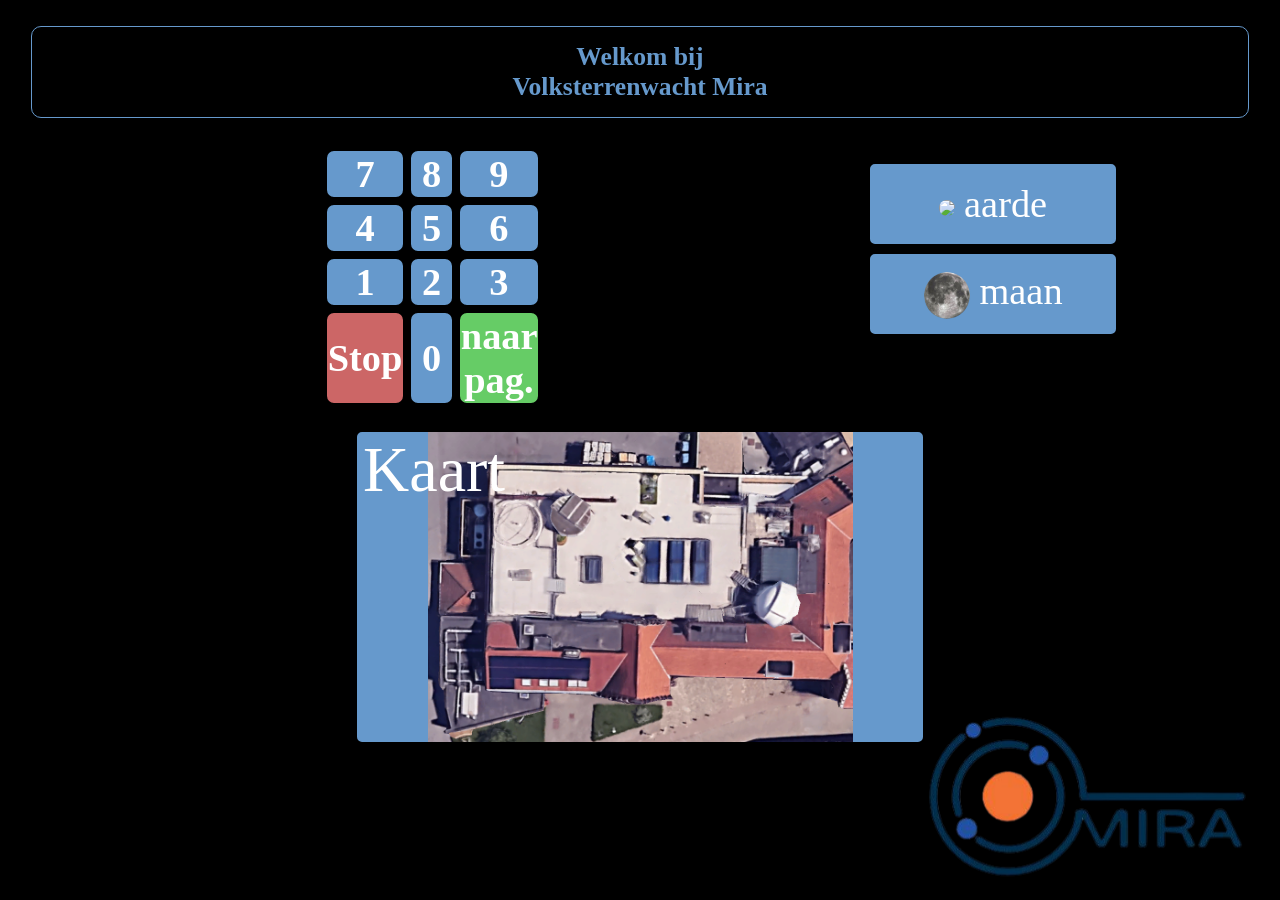
==== gids.html @ 61642d11 "Add files via upload" ====
<!DOCTYPE html>
<html lang="en">
<head>
    <meta charset="UTF-8">
    <meta name="viewport" content="width=device-width, initial-scale=1.0">
    <title>Mira gids</title>
    <link rel="shortcut icon" href="paginas/media/fotos/favicon.ico" type="image/x-icon">
    <link rel="stylesheet" href="gids.css">
</head>
<body class="flexInBody">
    <p class="titleVoor" id="titleVoor">
        Welkom bij <br> Volksterrenwacht Mira
        <img src="paginas/media/fotos/logo.png" alt="logo" class="logoVoor">
    </p>
    <span class="flexOpties">
        <p>
            <table>
            <tr><td class="button" id="nr7">7</td> <td class="button" id="nr8">8</td> <td class="button" id="nr9">9</td></tr>
            <tr><td class="button" id="nr4">4</td><td class="button" id="nr5">5</td><td class="button" id="nr6">6</td></tr>
            <tr><td class="button" id="nr1">1</td><td class="button" id="nr2">2</td><td class="button" id="nr3">3</td></tr>
            <tr><td id="stop" class="buttonRood">Stop</td><td class="button" id="nr0">0</td><td id="goTo" class="buttonGroen">naar pag.</td></tr>
            </table>
        </p>
        <p class="flexTrajecten">
            <button class="trajecten" id="aarde"> <img src="paginas/media/fotos/aarde.png" class="roterend">aarde</button>
            <button class="trajecten" id="maan"><img src="paginas/media/fotos/maan.png" class="roterend">maan</button>
        </p>
    </span>
    <p>
        <button class="kaart" id="kaart"> Kaart</button>
    </p>
    <script src="gids.js"></script>
</body>
</html>
---- gids.css ----
@font-face {
    font-family: 'Times New Roman', Times, serif;
    src: url();
}
body {
    color: rgba(102, 153, 204);
    background-color: black;
    font-weight: bold;
}
.flexInBody {
    display: flex;
    width: 100vw;
    flex-direction: column;
    justify-content: space-evenly;
    align-items: center;
    margin: 0;
    border: 0;
}
.titleVoor {
    text-align: center;
    font-size: 5vw;
    display: flex;
    height: 10vh;
    width: 95vw;
    border: 1px;
    border-style: solid;
    border-radius: 10px;
    color: rgba(102, 153, 204);
    justify-content: center;
    align-items: center;
}
p, h3 {
    color: rgba(102, 153, 204);
}
table, tr, td {
    border: 0.3vw solid black;
    border-radius: 10px;
}
.button {
    color: white;
    background-color: rgba(102, 153, 204);
    height: 15vw;
    width: 15vw;
    font-size: 3vw;
    font-family: 'Times New Roman', Times, serif;
    text-align: center;
}
.buttonGroen {
    color: white;
    background-color: #66cc66;
    height: 10vw;
    width: 10vw;
    font-size: 3vw;
    font-family: 'Times New Roman', Times, serif;
    text-align: center;
}
.buttonRood {
    color: white;
    background-color: #cc6666;
    height: 10vw;
    width: 10vw;
    font-size: 3vw;
    font-family: 'Times New Roman', Times, serif;
    text-align: center;
}
img {
    border: 1px, solid, rgba(102, 153, 204);
}
video {
    max-width: 45vw;
    max-height: 45vh;
    min-width: 15vw;
    min-height: 15vh;
    border: 1px, solid, rgba(102, 153, 204);
}
.logo {
    position: fixed;
    width: 25vw;
    top: 10px;
    right: 10px;
    z-index: 1;
    border: 0px;
}
.flexOpties {
    display: flex;
    width: 100vw;
    justify-content: space-evenly;
}
.flexTrajecten {
    display: flex;
    flex-direction: column;
}
.trajecten {
    color: white;
    background-color: rgba(102, 153, 204);
    height: 10vh;
    width: 20vw;
    font-family: 'Times New Roman', Times, serif;
    text-align: center;
    border: 5px solid black;
    border-radius: 10px;
    font-size: 3vw;
}
.logoVoor {
    position: fixed;
    bottom: 2.5vh;
    right: 2.5vw;
    width: 25vw;
    z-index: 1;
    border: 0px;
}
a {
    font-size: 18pt;
    color: rgba(102, 153, 204);
    text-decoration: none;
}
a:active {
    color: rgb(82, 123, 163);;
    text-decoration: underline;
}
@keyframes roteren {
    from { transform: rotate(0deg); }
    to { transform: rotate(360deg); }
}

.roterend {
    animation: roteren 20s linear infinite;
    min-width: unset;
    min-height: unset;
    max-width: unset;
    max-height: unset;
    width: 75%;
    border-radius: 50%;
    vertical-align: middle;
    margin-right: 8px;
}
.fotoPagina {
    width: 50vw;
}
.kaart {
    color: white;
    background-color: rgba(102, 153, 204);
    width: 90vw;
    height: 50vw;
    font-family: 'Times New Roman', Times, serif;
    text-align: center;
    border: 5px solid black;
    border-radius: 10px;
    font-size: 5vw;
    display: flex;
    background-image: url("paginas/media/fotos/top-down.png");
    background-size: contain;
    background-repeat: no-repeat;
    background-position: center;
}
@media only screen and (orientation: landscape) {
    .titleVoor {
        font-size: 2vw;
    }
    .button, .buttonGroen, .buttonRood {
        height: 3vw;
        width: 3vw;
    }
    .roterend {
        width: 20%;
    }
    .kaart {
        width: 45vw;
        height: 25vw;
    }
}
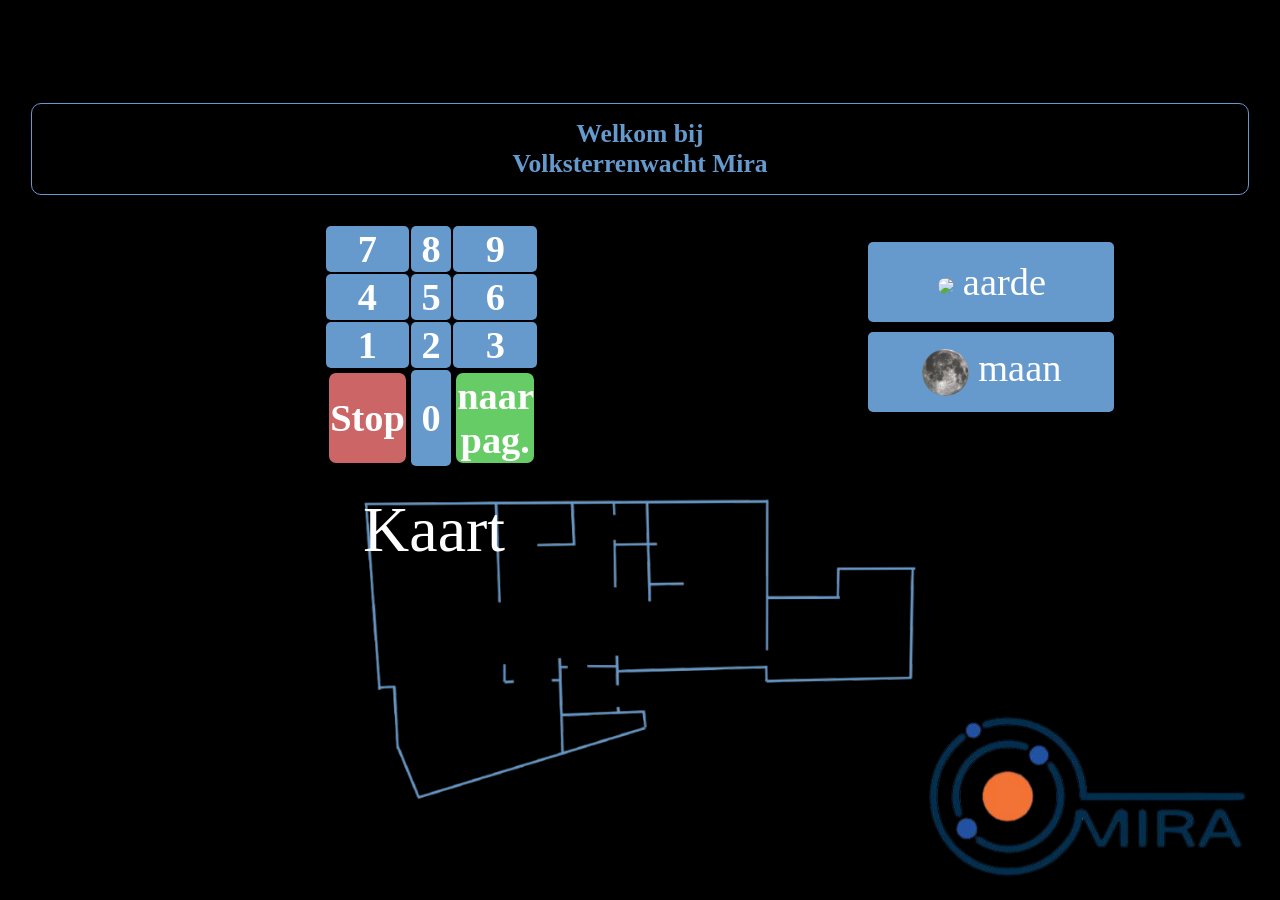
==== commit c6f0c186: "Add files via upload" ====
--- a/gids.html
+++ b/gids.html
@@ -8,7 +8,7 @@
     <link rel="stylesheet" href="gids.css">
 </head>
 <body class="flexInBody">
-    <p class="titleVoor" id="titleVoor">
+    <p class="titelVoor" id="titelVoor">
         Welkom bij <br> Volksterrenwacht Mira
         <img src="paginas/media/fotos/logo.png" alt="logo" class="logoVoor">
     </p>
--- a/gids.css
+++ b/gids.css
@@ -10,13 +10,14 @@
 .flexInBody {
     display: flex;
     width: 100vw;
+    height: 100vh;
     flex-direction: column;
-    justify-content: space-evenly;
+    justify-content: center;
     align-items: center;
     margin: 0;
     border: 0;
 }
-.titleVoor {
+.titelVoor {
     text-align: center;
     font-size: 5vw;
     display: flex;
@@ -44,6 +45,8 @@
     font-size: 3vw;
     font-family: 'Times New Roman', Times, serif;
     text-align: center;
+    border: 0px, hidden, transparent ;
+    border-radius: 5px;
 }
 .buttonGroen {
     color: white;
@@ -134,12 +137,15 @@
     vertical-align: middle;
     margin-right: 8px;
 }
+.trajectKnop {
+    color: white;
+}
 .fotoPagina {
     width: 50vw;
 }
 .kaart {
     color: white;
-    background-color: rgba(102, 153, 204);
+    background-color: black;
     width: 90vw;
     height: 50vw;
     font-family: 'Times New Roman', Times, serif;
@@ -148,13 +154,342 @@
     border-radius: 10px;
     font-size: 5vw;
     display: flex;
-    background-image: url("paginas/media/fotos/top-down.png");
+    background-image: url("paginas/kaart/grond/gelijkvloers.png");
     background-size: contain;
     background-repeat: no-repeat;
     background-position: center;
 }
+.flexKaart {
+    width: 100vw;
+    height: 55vw;
+    background-size: contain;
+    background-repeat: no-repeat;
+    background-position: center;
+}
+.kaartFotoGrond {
+    background-image: url("paginas/kaart/grond/gelijkvloers.png");
+}
+.kaartFoto1steWest {
+    background-image: url("paginas/kaart/eerste/1steWest.png");
+}
+.kaartFoto1steOost{
+    background-image: url("paginas/kaart/eerste/1steOost.png");
+}
+.kaartFoto2deWest {
+    background-image: url("paginas/kaart/tweede/2de\ West.png");
+}
+.kaartFoto2deOost {
+    background-image: url("paginas/kaart/tweede/2de\ Oost.png");
+}
+.kaartFotoTerras {
+    background-image: url("paginas/kaart/derde/terras.png");
+}
+.kaartKnop {
+    position: relative;
+    padding: 5vw;
+    padding-bottom: 0;
+    padding-top: 0;
+    height: min-content;
+    z-index: 1;
+}
+.knop0 {
+    top: 10%;
+    left: 35%;
+}
+.knop1 {
+    top: 45%;
+    left: 25%;
+}
+.knop2 {
+    top: 25%;
+    left: 0%;
+}
+.knop3 {
+    top: 35%;
+    left: 5%;
+}
+.knop4 {
+    top: 40%;
+    left: -35%;
+}
+.knop5 {
+    top:90%;
+    left: 30%;
+}
+.knop6 {
+    top: 90%;
+    left: 30%;
+}
+.knop7 {
+    top: 65%;
+    left: 25%;
+}
+.knop8 {
+    top: 90%;
+    left: 18%;
+}
+.knop9 {
+    top: 25%;
+    left: 0%;
+}
+.knop10 {
+    top: 5%;
+    left: 20%;
+}
+.knop11 {
+    top: 1%;
+    left: 20%;
+}
+.knop12 {
+    top: 9%;
+    left: 6%;
+}
+.knop13 {
+    top: 5%;
+    left: 5%;
+}
+.knop14 {
+    top: 5%;
+    left: 0%;
+}
+.knop15 {
+    top: 25%;
+    left: -20%;
+}
+.knop16 {
+    top: 40%;
+    left: -28%;
+}
+.knop17 {
+    top: 10%;
+    left: -20%;
+}
+.knop18 {
+    top: 10%;
+    left: 64%;
+}
+.knop19 {
+    top: 27%;
+    left: 50%;
+}
+.knop20 {
+    top: 45%;
+    left: 36%;
+}
+.knop21 {
+    top: 27%;
+    left: 7%;
+}
+.knop22 {
+    top: 80%;
+    left: -23%;
+}
+.knop23 {
+    top: 50%;
+    left: -30%;
+}
+.knop24 {
+    top: 40%;
+    left: -44%;
+}
+.knop25 {
+    top: 42%;
+    left: 25%;
+}
+.knop26 {
+    top: 49%;
+    left: 11%;
+}
+.knop27 {
+    top: 34%;
+    left: -3%;
+}
+.knop28 {
+    top: 55%;
+    left: 7%;
+}
+.knop29 {
+    top: 25%;
+    left: 5%;
+}
+.knop30 {
+    top: 67%;
+    left: -7%;
+}
+.knop31 {
+    top: 73%;
+    left: -21%;
+}
+.knop32 {
+    top: 67%;
+    left: -20%;
+}
+.knop33 {
+    top: 73%;
+    left: -34%;
+}
+.knop34 {
+    top: 0%;
+    left: 0%;
+}
+.knop35 {
+    top: 0%;
+    left: 0%;
+}
+.knop36 {
+    top: 0%;
+    left: 0%;
+}
+.knop37 {
+    top: 0%;
+    left: 0%;
+}
+.knop38 {
+    top: 0%;
+    left: 0%;
+}
+.knop39 {
+    top: 0%;
+    left: 0%;
+}
+.knop40 {
+    top: 0%;
+    left: 0%;
+}
+.knop41 {
+    top: 0%;
+    left: 0%;
+}
+.knop42 {
+    top: 0%;
+    left: 0%;
+}
+.knop43 {
+    top: 0%;
+    left: 0%;
+}
+.knop44 {
+    top: 0%;
+    left: 0%;
+}
+.knop45 {
+    top: 0%;
+    left: 0%;
+}
+.knop46 {
+    top: 0%;
+    left: 0%;
+}
+.knop47 {
+    top: 0%;
+    left: 0%;
+}
+.knop48 {
+    top: 0%;
+    left: 0%;
+}
+.knop49 {
+    top: 0%;
+    left: 0%;
+}
+.knop50 {
+    top: 0%;
+    left: 0%;
+}
+.knop51 {
+    top: 0%;
+    left: 0%;
+}
+.knop52 {
+    top: 0%;
+    left: 0%;
+}
+.knop53 {
+    top: 0%;
+    left: 0%;
+}
+.knop54 {
+    top: 0%;
+    left: 0%;
+}
+.knop55 {
+    top: 0%;
+    left: 0%;
+}
+.knop56 {
+    top: 0%;
+    left: 0%;
+}
+.knop57 {
+    top: 0%;
+    left: 0%;
+}
+.knop58 {
+    top: 0%;
+    left: 0%;
+}
+.knop59 {
+    top: 0%;
+    left: 0%;
+}
+.knop60 {
+    top: 0%;
+    left: 0%;
+}
+.knop61 {
+    top: 0%;
+    left: 0%;
+}
+.knop62 {
+    top: 0%;
+    left: 0%;
+}
+.knop63 {
+    top: 0%;
+    left: 0%;
+}
+.knop64 {
+    top: 0%;
+    left: 0%;
+}
+.knop65 {
+    top: 0%;
+    left: 0%;
+}
+.knop66 {
+    top: 71%;
+    left: -8%;
+}
+.knop67 {
+    top: 55%;
+    left: -6%;
+}
+.knop68 {
+    top: 71%;
+    left: -23%;
+}
+.knop69 {
+    top: 17%;
+    left: 49%;
+}
+.knop70 {
+    top: 0%;
+    left: 0%;
+}
+.knop71 {
+    top: 0%;
+    left: 0%;
+}
+.knop72 {
+    top: 0%;
+    left: 0%;
+}
+.knop73 {
+    top: 0%;
+    left: 0%;
+}
 @media only screen and (orientation: landscape) {
-    .titleVoor {
+    .titelVoor {
         font-size: 2vw;
     }
     .button, .buttonGroen, .buttonRood {
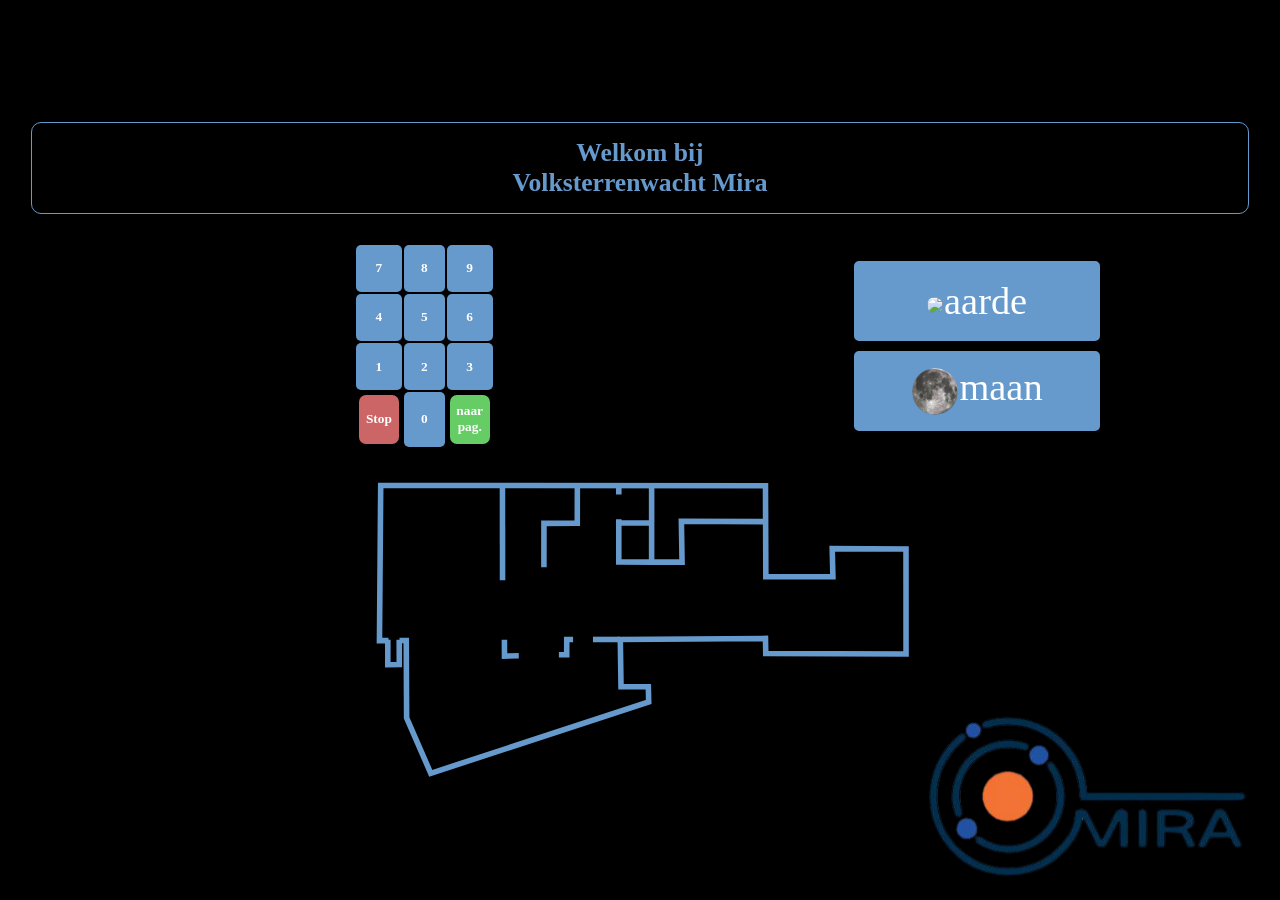
==== commit 75652541: "Add files via upload" ====
--- a/gids.html
+++ b/gids.html
@@ -27,7 +27,7 @@
         </p>
     </span>
     <p>
-        <button class="kaart" id="kaart"> Kaart</button>
+        <button class="kaart" id="kaart"></button>
     </p>
     <script src="gids.js"></script>
 </body>
--- a/gids.css
+++ b/gids.css
@@ -70,10 +70,7 @@
     border: 1px, solid, rgba(102, 153, 204);
 }
 video {
-    max-width: 45vw;
-    max-height: 45vh;
-    min-width: 15vw;
-    min-height: 15vh;
+    width: 90vw;
     border: 1px, solid, rgba(102, 153, 204);
 }
 .logo {
@@ -81,7 +78,7 @@
     width: 25vw;
     top: 10px;
     right: 10px;
-    z-index: 1;
+    z-index: -1;
     border: 0px;
 }
 .flexOpties {
@@ -135,13 +132,12 @@
     width: 75%;
     border-radius: 50%;
     vertical-align: middle;
-    margin-right: 8px;
 }
 .trajectKnop {
     color: white;
 }
 .fotoPagina {
-    width: 50vw;
+    width: 90vw;
 }
 .kaart {
     color: white;
@@ -154,7 +150,7 @@
     border-radius: 10px;
     font-size: 5vw;
     display: flex;
-    background-image: url("paginas/kaart/grond/gelijkvloers.png");
+    background-image: url("paginas/kaart/grond/gelijkvloers.svg");
     background-size: contain;
     background-repeat: no-repeat;
     background-position: center;
@@ -166,23 +162,33 @@
     background-repeat: no-repeat;
     background-position: center;
 }
+.pijl {
+    color: black;
+    background-color: rgba(102, 153, 204);
+    width: 9vw;
+    height: 9vw;
+    text-align: center;
+    border-radius: 100%;
+    margin: 4px;
+}
 .kaartFotoGrond {
-    background-image: url("paginas/kaart/grond/gelijkvloers.png");
+    background-image: url("paginas/kaart/grond/gelijkvloers.svg");
+    width: 100vw;
 }
 .kaartFoto1steWest {
-    background-image: url("paginas/kaart/eerste/1steWest.png");
+    background-image: url("paginas/kaart/eerste/1steWest.svg");
 }
 .kaartFoto1steOost{
-    background-image: url("paginas/kaart/eerste/1steOost.png");
+    background-image: url("paginas/kaart/eerste/1steOost.svg");
 }
 .kaartFoto2deWest {
-    background-image: url("paginas/kaart/tweede/2de\ West.png");
+    background-image: url("paginas/kaart/tweede/2de\ West.svg");
 }
 .kaartFoto2deOost {
-    background-image: url("paginas/kaart/tweede/2de\ Oost.png");
+    background-image: url("paginas/kaart/tweede/2de\ Oost.svg");
 }
 .kaartFotoTerras {
-    background-image: url("paginas/kaart/derde/terras.png");
+    background-image: url("paginas/kaart/derde/terras.svg");
 }
 .kaartKnop {
     position: relative;
@@ -213,24 +219,24 @@
     left: -35%;
 }
 .knop5 {
-    top:90%;
-    left: 30%;
+    top: 80%;
+    left: 25%;
 }
 .knop6 {
-    top: 90%;
-    left: 30%;
+    top: 80%;
+    left: 25%;
 }
 .knop7 {
-    top: 65%;
-    left: 25%;
+    top: 50%;
+    left: 20%;
 }
 .knop8 {
-    top: 90%;
-    left: 18%;
+    top: 80%;
+    left: 13%;
 }
 .knop9 {
-    top: 25%;
-    left: 0%;
+    top: 5%;
+    left: -10%;
 }
 .knop10 {
     top: 5%;
@@ -257,8 +263,8 @@
     left: -20%;
 }
 .knop16 {
-    top: 40%;
-    left: -28%;
+    top: 30%;
+    left: -33%;
 }
 .knop17 {
     top: 10%;
@@ -329,131 +335,131 @@
     left: -34%;
 }
 .knop34 {
-    top: 0%;
-    left: 0%;
+    top: 65%;
+    left: 5%;
 }
 .knop35 {
-    top: 0%;
-    left: 0%;
+    top: 50%;
+    left: -31%;
 }
 .knop36 {
-    top: 0%;
-    left: 0%;
+    top: 70%;
+    left: -47%;
 }
 .knop37 {
-    top: 0%;
-    left: 0%;
+    top: 61%;
+    left: 51%;
 }
 .knop38 {
-    top: 0%;
-    left: 0%;
+    top: 49%;
+    left: 50%;
 }
 .knop39 {
-    top: 0%;
-    left: 0%;
+    top: 60%;
+    left: 40%;
 }
 .knop40 {
-    top: 0%;
-    left: 0%;
+    top: 65%;
+    left: 42%;
 }
 .knop41 {
-    top: 0%;
-    left: 0%;
+    top: 58%;
+    left: 28%;
 }
 .knop42 {
-    top: 0%;
-    left: 0%;
+    top: 51%;
+    left: 14%;
 }
 .knop43 {
-    top: 0%;
+    top: 44%;
     left: 0%;
 }
 .knop44 {
     top: 0%;
-    left: 0%;
+    left: 83%;
 }
 .knop45 {
-    top: 0%;
-    left: 0%;
+    top: 7%;
+    left: 69%;
 }
 .knop46 {
-    top: 0%;
-    left: 0%;
+    top: 20%;
+    left: 45%;
 }
 .knop47 {
-    top: 0%;
-    left: 0%;
+    top: 55%;
+    left: -9%;
 }
 .knop48 {
-    top: 0%;
-    left: 0%;
+    top: 82%;
+    left: 21%;
 }
 .knop49 {
-    top: 0%;
-    left: 0%;
+    top: 29%;
+    left: 5.5%;
 }
 .knop50 {
-    top: 0%;
-    left: 0%;
+    top: 50%;
+    left: 58%;
 }
 .knop51 {
-    top: 0%;
-    left: 0%;
+    top: 55%;
+    left: -18%;
 }
 .knop52 {
-    top: 0%;
-    left: 0%;
+    top: 26%;
+    left: -53%;
 }
 .knop53 {
-    top: 0%;
-    left: 0%;
+    top: 33%;
+    left: -67%;
 }
 .knop54 {
-    top: 0%;
-    left: 0%;
+    top: 82%;
+    left: -30%;
 }
 .knop55 {
-    top: 0%;
-    left: 0%;
+    top: 74%;
+    left: 41%;
 }
 .knop56 {
     top: 0%;
-    left: 0%;
+    left: 15%;
 }
 .knop57 {
     top: 0%;
-    left: 0%;
+    left: 14%;
 }
 .knop58 {
     top: 0%;
-    left: 0%;
+    left: 15%;
 }
 .knop59 {
-    top: 0%;
-    left: 0%;
+    top: 7%;
+    left: 1%;
 }
 .knop60 {
     top: 0%;
+    left: -60%;
+}
+.knop61 {
+    top: 33%;
+    left: -55%;
+}
+.knop62 {
+    top: 50%;
+    left: 5%;
+}
+.knop63 {
+    top: 10%;
+    left: 53%;
+}
+.knop64 {
+    top: 53%;
     left: 0%;
 }
-.knop61 {
-    top: 0%;
-    left: 0%;
-}
-.knop62 {
-    top: 0%;
-    left: 0%;
-}
-.knop63 {
-    top: 0%;
-    left: 0%;
-}
-.knop64 {
-    top: 0%;
-    left: 0%;
-}
 .knop65 {
-    top: 0%;
+    top: 50%;
     left: 0%;
 }
 .knop66 {
@@ -469,24 +475,20 @@
     left: -23%;
 }
 .knop69 {
-    top: 17%;
-    left: 49%;
+    top: 63%;
+    left: -50%;
 }
 .knop70 {
-    top: 0%;
-    left: 0%;
+    top: 30%;
+    left: -12%;
 }
 .knop71 {
-    top: 0%;
-    left: 0%;
+    top: 55%;
+    left: -40%;
 }
 .knop72 {
-    top: 0%;
-    left: 0%;
-}
-.knop73 {
-    top: 0%;
-    left: 0%;
+    top: 40%;
+    left: -35%;
 }
 @media only screen and (orientation: landscape) {
     .titelVoor {
@@ -495,6 +497,7 @@
     .button, .buttonGroen, .buttonRood {
         height: 3vw;
         width: 3vw;
+        font-size: smaller;
     }
     .roterend {
         width: 20%;
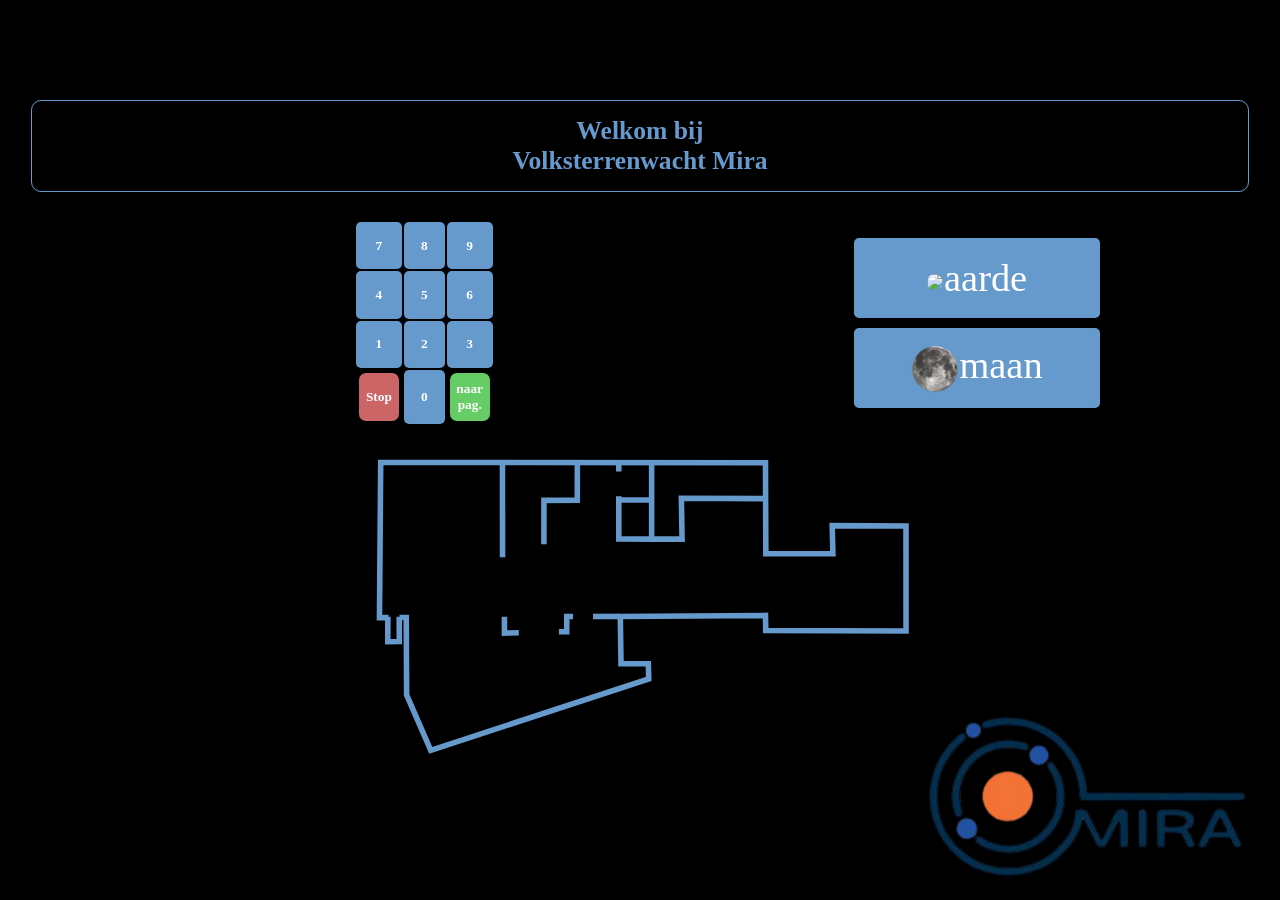
==== commit fd7b17bb: "Add files via upload" ====
--- a/gids.html
+++ b/gids.html
@@ -26,6 +26,7 @@
             <button class="trajecten" id="maan"><img src="paginas/media/fotos/maan.png" class="roterend">maan</button>
         </p>
     </span>
+    
     <p>
         <button class="kaart" id="kaart"></button>
     </p>
--- a/gids.css
+++ b/gids.css
@@ -1,509 +1,583 @@
-@font-face {
-    font-family: 'Times New Roman', Times, serif;
-    src: url();
-}
-body {
-    color: rgba(102, 153, 204);
-    background-color: black;
-    font-weight: bold;
-}
-.flexInBody {
-    display: flex;
-    width: 100vw;
-    height: 100vh;
-    flex-direction: column;
-    justify-content: center;
-    align-items: center;
-    margin: 0;
-    border: 0;
-}
-.titelVoor {
-    text-align: center;
-    font-size: 5vw;
-    display: flex;
-    height: 10vh;
-    width: 95vw;
-    border: 1px;
-    border-style: solid;
-    border-radius: 10px;
-    color: rgba(102, 153, 204);
-    justify-content: center;
-    align-items: center;
-}
-p, h3 {
-    color: rgba(102, 153, 204);
-}
-table, tr, td {
-    border: 0.3vw solid black;
-    border-radius: 10px;
-}
-.button {
-    color: white;
-    background-color: rgba(102, 153, 204);
-    height: 15vw;
-    width: 15vw;
-    font-size: 3vw;
-    font-family: 'Times New Roman', Times, serif;
-    text-align: center;
-    border: 0px, hidden, transparent ;
-    border-radius: 5px;
-}
-.buttonGroen {
-    color: white;
-    background-color: #66cc66;
-    height: 10vw;
-    width: 10vw;
-    font-size: 3vw;
-    font-family: 'Times New Roman', Times, serif;
-    text-align: center;
-}
-.buttonRood {
-    color: white;
-    background-color: #cc6666;
-    height: 10vw;
-    width: 10vw;
-    font-size: 3vw;
-    font-family: 'Times New Roman', Times, serif;
-    text-align: center;
-}
-img {
-    border: 1px, solid, rgba(102, 153, 204);
-}
-video {
-    width: 90vw;
-    border: 1px, solid, rgba(102, 153, 204);
-}
-.logo {
-    position: fixed;
-    width: 25vw;
-    top: 10px;
-    right: 10px;
-    z-index: -1;
-    border: 0px;
-}
-.flexOpties {
-    display: flex;
-    width: 100vw;
-    justify-content: space-evenly;
-}
-.flexTrajecten {
-    display: flex;
-    flex-direction: column;
-}
-.trajecten {
-    color: white;
-    background-color: rgba(102, 153, 204);
-    height: 10vh;
-    width: 20vw;
-    font-family: 'Times New Roman', Times, serif;
-    text-align: center;
-    border: 5px solid black;
-    border-radius: 10px;
-    font-size: 3vw;
-}
-.logoVoor {
-    position: fixed;
-    bottom: 2.5vh;
-    right: 2.5vw;
-    width: 25vw;
-    z-index: 1;
-    border: 0px;
-}
-a {
-    font-size: 18pt;
-    color: rgba(102, 153, 204);
-    text-decoration: none;
-}
-a:active {
-    color: rgb(82, 123, 163);;
-    text-decoration: underline;
-}
-@keyframes roteren {
-    from { transform: rotate(0deg); }
-    to { transform: rotate(360deg); }
-}
-
-.roterend {
-    animation: roteren 20s linear infinite;
-    min-width: unset;
-    min-height: unset;
-    max-width: unset;
-    max-height: unset;
-    width: 75%;
-    border-radius: 50%;
-    vertical-align: middle;
-}
-.trajectKnop {
-    color: white;
-}
-.fotoPagina {
-    width: 90vw;
-}
-.kaart {
-    color: white;
-    background-color: black;
-    width: 90vw;
-    height: 50vw;
-    font-family: 'Times New Roman', Times, serif;
-    text-align: center;
-    border: 5px solid black;
-    border-radius: 10px;
-    font-size: 5vw;
-    display: flex;
-    background-image: url("paginas/kaart/grond/gelijkvloers.svg");
-    background-size: contain;
-    background-repeat: no-repeat;
-    background-position: center;
-}
-.flexKaart {
-    width: 100vw;
-    height: 55vw;
-    background-size: contain;
-    background-repeat: no-repeat;
-    background-position: center;
-}
-.pijl {
-    color: black;
-    background-color: rgba(102, 153, 204);
-    width: 9vw;
-    height: 9vw;
-    text-align: center;
-    border-radius: 100%;
-    margin: 4px;
-}
-.kaartFotoGrond {
-    background-image: url("paginas/kaart/grond/gelijkvloers.svg");
-    width: 100vw;
-}
-.kaartFoto1steWest {
-    background-image: url("paginas/kaart/eerste/1steWest.svg");
-}
-.kaartFoto1steOost{
-    background-image: url("paginas/kaart/eerste/1steOost.svg");
-}
-.kaartFoto2deWest {
-    background-image: url("paginas/kaart/tweede/2de\ West.svg");
-}
-.kaartFoto2deOost {
-    background-image: url("paginas/kaart/tweede/2de\ Oost.svg");
-}
-.kaartFotoTerras {
-    background-image: url("paginas/kaart/derde/terras.svg");
-}
-.kaartKnop {
-    position: relative;
-    padding: 5vw;
-    padding-bottom: 0;
-    padding-top: 0;
-    height: min-content;
-    z-index: 1;
-}
-.knop0 {
-    top: 10%;
-    left: 35%;
-}
-.knop1 {
-    top: 45%;
-    left: 25%;
-}
-.knop2 {
-    top: 25%;
-    left: 0%;
-}
-.knop3 {
-    top: 35%;
-    left: 5%;
-}
-.knop4 {
-    top: 40%;
-    left: -35%;
-}
-.knop5 {
-    top: 80%;
-    left: 25%;
-}
-.knop6 {
-    top: 80%;
-    left: 25%;
-}
-.knop7 {
-    top: 50%;
-    left: 20%;
-}
-.knop8 {
-    top: 80%;
-    left: 13%;
-}
-.knop9 {
-    top: 5%;
-    left: -10%;
-}
-.knop10 {
-    top: 5%;
-    left: 20%;
-}
-.knop11 {
-    top: 1%;
-    left: 20%;
-}
-.knop12 {
-    top: 9%;
-    left: 6%;
-}
-.knop13 {
-    top: 5%;
-    left: 5%;
-}
-.knop14 {
-    top: 5%;
-    left: 0%;
-}
-.knop15 {
-    top: 25%;
-    left: -20%;
-}
-.knop16 {
-    top: 30%;
-    left: -33%;
-}
-.knop17 {
-    top: 10%;
-    left: -20%;
-}
-.knop18 {
-    top: 10%;
-    left: 64%;
-}
-.knop19 {
-    top: 27%;
-    left: 50%;
-}
-.knop20 {
-    top: 45%;
-    left: 36%;
-}
-.knop21 {
-    top: 27%;
-    left: 7%;
-}
-.knop22 {
-    top: 80%;
-    left: -23%;
-}
-.knop23 {
-    top: 50%;
-    left: -30%;
-}
-.knop24 {
-    top: 40%;
-    left: -44%;
-}
-.knop25 {
-    top: 42%;
-    left: 25%;
-}
-.knop26 {
-    top: 49%;
-    left: 11%;
-}
-.knop27 {
-    top: 34%;
-    left: -3%;
-}
-.knop28 {
-    top: 55%;
-    left: 7%;
-}
-.knop29 {
-    top: 25%;
-    left: 5%;
-}
-.knop30 {
-    top: 67%;
-    left: -7%;
-}
-.knop31 {
-    top: 73%;
-    left: -21%;
-}
-.knop32 {
-    top: 67%;
-    left: -20%;
-}
-.knop33 {
-    top: 73%;
-    left: -34%;
-}
-.knop34 {
-    top: 65%;
-    left: 5%;
-}
-.knop35 {
-    top: 50%;
-    left: -31%;
-}
-.knop36 {
-    top: 70%;
-    left: -47%;
-}
-.knop37 {
-    top: 61%;
-    left: 51%;
-}
-.knop38 {
-    top: 49%;
-    left: 50%;
-}
-.knop39 {
-    top: 60%;
-    left: 40%;
-}
-.knop40 {
-    top: 65%;
-    left: 42%;
-}
-.knop41 {
-    top: 58%;
-    left: 28%;
-}
-.knop42 {
-    top: 51%;
-    left: 14%;
-}
-.knop43 {
-    top: 44%;
-    left: 0%;
-}
-.knop44 {
-    top: 0%;
-    left: 83%;
-}
-.knop45 {
-    top: 7%;
-    left: 69%;
-}
-.knop46 {
-    top: 20%;
-    left: 45%;
-}
-.knop47 {
-    top: 55%;
-    left: -9%;
-}
-.knop48 {
-    top: 82%;
-    left: 21%;
-}
-.knop49 {
-    top: 29%;
-    left: 5.5%;
-}
-.knop50 {
-    top: 50%;
-    left: 58%;
-}
-.knop51 {
-    top: 55%;
-    left: -18%;
-}
-.knop52 {
-    top: 26%;
-    left: -53%;
-}
-.knop53 {
-    top: 33%;
-    left: -67%;
-}
-.knop54 {
-    top: 82%;
-    left: -30%;
-}
-.knop55 {
-    top: 74%;
-    left: 41%;
-}
-.knop56 {
-    top: 0%;
-    left: 15%;
-}
-.knop57 {
-    top: 0%;
-    left: 14%;
-}
-.knop58 {
-    top: 0%;
-    left: 15%;
-}
-.knop59 {
-    top: 7%;
-    left: 1%;
-}
-.knop60 {
-    top: 0%;
-    left: -60%;
-}
-.knop61 {
-    top: 33%;
-    left: -55%;
-}
-.knop62 {
-    top: 50%;
-    left: 5%;
-}
-.knop63 {
-    top: 10%;
-    left: 53%;
-}
-.knop64 {
-    top: 53%;
-    left: 0%;
-}
-.knop65 {
-    top: 50%;
-    left: 0%;
-}
-.knop66 {
-    top: 71%;
-    left: -8%;
-}
-.knop67 {
-    top: 55%;
-    left: -6%;
-}
-.knop68 {
-    top: 71%;
-    left: -23%;
-}
-.knop69 {
-    top: 63%;
-    left: -50%;
-}
-.knop70 {
-    top: 30%;
-    left: -12%;
-}
-.knop71 {
-    top: 55%;
-    left: -40%;
-}
-.knop72 {
-    top: 40%;
-    left: -35%;
-}
-@media only screen and (orientation: landscape) {
-    .titelVoor {
-        font-size: 2vw;
-    }
-    .button, .buttonGroen, .buttonRood {
-        height: 3vw;
-        width: 3vw;
-        font-size: smaller;
-    }
-    .roterend {
-        width: 20%;
-    }
-    .kaart {
-        width: 45vw;
-        height: 25vw;
-    }
+@font-face {
+    font-family: 'Times New Roman', Times, serif;
+    src: url();
+}
+body {
+    color: rgba(102, 153, 204);
+    background-color: black;
+    font-weight: bold;
+}
+.flexInBody {
+    display: flex;
+    width: 100vw;
+    height: 95vh;
+    flex-direction: column;
+    justify-content: center;
+    align-items: center;
+    margin: 0;
+    border: 0;
+}
+.titelVoor {
+    text-align: center;
+    font-size: 5vw;
+    display: flex;
+    height: 10vh;
+    width: 95vw;
+    border: 1px;
+    border-style: solid;
+    border-radius: 10px;
+    color: rgba(102, 153, 204);
+    justify-content: center;
+    align-items: center;
+}
+p, h3 {
+    color: rgba(102, 153, 204);
+}
+table, tr, td {
+    border: 0.3vw solid black;
+    border-radius: 10px;
+}
+.button {
+    color: white;
+    background-color: rgba(102, 153, 204);
+    height: 15vw;
+    width: 15vw;
+    font-size: 3vw;
+    font-family: 'Times New Roman', Times, serif;
+    text-align: center;
+    border: 0px, hidden, transparent ;
+    border-radius: 5px;
+}
+.buttonGroen {
+    color: white;
+    background-color: #66cc66;
+    height: 10vw;
+    width: 10vw;
+    font-size: 3vw;
+    font-family: 'Times New Roman', Times, serif;
+    text-align: center;
+}
+.buttonRood {
+    color: white;
+    background-color: #cc6666;
+    height: 10vw;
+    width: 10vw;
+    font-size: 3vw;
+    font-family: 'Times New Roman', Times, serif;
+    text-align: center;
+}
+img {
+    border: 1px, solid, rgba(102, 153, 204);
+}
+video {
+    width: 90vw;
+    border: 1px, solid, rgba(102, 153, 204);
+}
+.logo {
+    position: fixed;
+    width: 25vw;
+    top: 10px;
+    right: 10px;
+    z-index: -1;
+    border: 0px;
+}
+.flexOpties {
+    display: flex;
+    width: 100vw;
+    justify-content: space-evenly;
+}
+.flexTrajecten {
+    display: flex;
+    flex-direction: column;
+}
+.trajecten {
+    color: white;
+    background-color: rgba(102, 153, 204);
+    height: 10vh;
+    width: 20vw;
+    font-family: 'Times New Roman', Times, serif;
+    text-align: center;
+    border: 5px solid black;
+    border-radius: 10px;
+    font-size: 3vw;
+}
+.logoVoor {
+    position: fixed;
+    bottom: 2.5vh;
+    right: 2.5vw;
+    width: 25vw;
+    z-index: 1;
+    border: 0px;
+}
+a {
+    font-size: 18pt;
+    color: rgba(102, 153, 204);
+    text-decoration: none;
+}
+a:active {
+    color: rgb(82, 123, 163);;
+    text-decoration: underline;
+}
+@keyframes roteren {
+    from { transform: rotate(0deg); }
+    to { transform: rotate(360deg); }
+}
+
+.roterend {
+    animation: roteren 20s linear infinite;
+    min-width: unset;
+    min-height: unset;
+    max-width: unset;
+    max-height: unset;
+    width: 75%;
+    border-radius: 50%;
+    vertical-align: middle;
+}
+.trajectKnop {
+    color: white;
+}
+.fotoPagina {
+    width: 90vw;
+}
+.kaart {
+    color: white;
+    background-color: black;
+    width: 90vw;
+    height: 50vw;
+    font-family: 'Times New Roman', Times, serif;
+    text-align: center;
+    border: 5px solid black;
+    border-radius: 10px;
+    font-size: 5vw;
+    display: flex;
+    background-image: url("paginas/kaart/grond/gelijkvloers.svg");
+    background-size: contain;
+    background-repeat: no-repeat;
+    background-position: center;
+}
+.flexKaart {
+    position: relative;
+    width: 100vw;
+    height: 55vw;
+    background-size: contain;
+    background-repeat: no-repeat;
+    background-position: center;
+}
+.pijl {
+    color: black;
+    background-color: rgba(102, 153, 204);
+    width: 9vw;
+    height: 9vw;
+    text-align: center;
+    border-radius: 100%;
+    margin: 4px;
+}
+.kaartFotoGrond {
+    background-image: url("paginas/kaart/grond/gelijkvloers.svg");
+    width: 100vw;
+}
+.kaartFoto1steWest {
+    background-image: url("paginas/kaart/eerste/1steWest.svg");
+}
+.kaartFoto1steOost{
+    background-image: url("paginas/kaart/eerste/1steOost.svg");
+}
+.kaartFoto2deWest {
+    background-image: url("paginas/kaart/tweede/2de\ West.svg");
+}
+.kaartFoto2deOost {
+    background-image: url("paginas/kaart/tweede/2de\ Oost.svg");
+}
+.kaartFotoTerras {
+    background-image: url("paginas/kaart/derde/terras.svg");
+}
+.kaartKnop {
+    position: absolute;
+    padding: 0;
+    width: 9vw;
+    height: 3vw;
+    z-index: 1;
+    transform: translate(-50%, -50%);
+}
+.knop0 {
+    top: 10.0%;
+    left: 42.5%;
+}
+.knop1 {
+    top: 45.5%;
+    left: 43.5%;
+}
+.knop2 {
+    top: 25.5%;
+    left: 37.5%;
+}
+.knop3 {
+    top: 32.0%;
+    left: 47.5%;
+}
+.knop4 {
+    top: 41.5%;
+    left: 23.0%;
+}
+.knop5 {
+    top: 85.0%;
+    left: 31.5%;
+}
+.knop6 {
+    top: 85.0%;
+    left: 42.0%;
+}
+.knop7 {
+    top: 53.0%;
+    left: 52.5%;
+}
+.knop8 {
+    top: 85.0%;
+    left: 60.5%;
+}
+.knop9 {
+    top: 11.5%;
+    left: 45.5%;
+}
+.knop10 {
+    top: 6.5%;
+    left: 33.0%;
+}
+.knop11 {
+    top: 6.5%;
+    left: 40.5%;
+}
+.knop12 {
+    top: 6.5%;
+    left: 43.5%;
+}
+.knop13 {
+    top: 6.0%;
+    left: 57.0%;
+}
+.knop14 {
+    top: 6.0%;
+    left: 67.5%;
+}
+.knop15 {
+    top: 33.5%;
+    left: 56.5%;
+}
+.knop16 {
+    top: 33.5%;
+    left: 40.0%;
+}
+.knop17 {
+    top: 17.5%;
+    left: 71.0%;
+}
+.knop18 {
+    top: 23.5%;
+    left: 71.0%;
+}
+.knop19 {
+    top: 42.0%;
+    left: 71.0%;
+}
+.knop20 {
+    top: 55.0%;
+    left: 71.0%;
+}
+.knop21 {
+    top: 40.5%;
+    left: 61.0%;
+}
+.knop22 {
+    top: 93.5%;
+    left: 41.0%;
+}
+.knop23 {
+    top: 61.5%;
+    left: 47.5%;
+}
+.knop24 {
+    top: 53.5%;
+    left: 47.5%;
+}
+.knop25 {
+    top: 56.0%;
+    left: 30.5%;
+}
+.knop26 {
+    top: 64.0%;
+    left: 30.5%;
+}
+.knop27 {
+    top: 48.0%;
+    left: 30.5%;
+}
+.knop28 {
+    top: 76.0%;
+    left: 52.0%;
+}
+.knop29 {
+    top: 31.5%;
+    left: 12.0%;
+}
+.knop30 {
+    top: 72.0%;
+    left: 6.5%;
+}
+.knop31 {
+    top: 72.0%;
+    left: 17.0%;
+}
+.knop32 {
+    top: 72.0%;
+    left: 26.5%;
+}
+.knop33 {
+    top: 72.0%;
+    left: 35.5%;
+}
+.knop34 {
+    top: 72.0%;
+    left: 12.0%;
+}
+.knop35 {
+    top: 52.5%;
+    left: 44.0%;
+}
+.knop36 {
+    top: 72.0%;
+    left: 47.0%;
+}
+.knop37 {
+    top: 72.0%;
+    left: 58.0%;
+}
+.knop38 {
+    top: 57.0%;
+    left: 67.0%;
+}
+.knop39 {
+    top: 78.0%;
+    left: 69.0%;
+}
+.knop40 {
+    top: 79.5%;
+    left: 90.0%;
+}
+.knop41 {
+    top: 68.0%;
+    left: 90.0%;
+}
+.knop42 {
+    top: 57.0%;
+    left: 90.0%;
+}
+.knop43 {
+    top: 47.0%;
+    left: 90.0%;
+}
+.knop44 {
+    top: 21.5%;
+    left: 80.0%;
+}
+.knop45 {
+    top: 21.0%;
+    left: 90.0%;
+}
+.knop46 {
+    top: 51.5%;
+    left: 80.0%;
+}
+.knop47 {
+    top: 50.0%;
+    left: 7.0%;
+}
+.knop48 {
+    top: 83.0%;
+    left: 31.5%;
+}
+.knop49 {
+    top: 33.0%;
+    left: 28.0%;
+}
+.knop50 {
+    top: 52.5%;
+    left: 90.0%;
+}
+.knop51 {
+    top: 60.5%;
+    left: 41.0%;
+}
+.knop52 {
+    top: 34.5%;
+    left: 12.0%;
+}
+.knop53 {
+    top: 46.0%;
+    left: 12.0%;
+}
+.knop54 {
+    top: 83.0%;
+    left: 56.0%;
+}
+.knop55 {
+    top: 83.0%;
+    left: 49.0%;
+}
+.knop56 {
+    top: 24.0%;
+    left: 55.0%;
+}
+.knop57 {
+    top: 24.0%;
+    left: 47.5%;
+}
+.knop58 {
+    top: 24.0%;
+    left: 65.0%;
+}
+.knop59 {
+    top: 24.0%;
+    left: 73.0%;
+}
+.knop60 {
+    top: 13.5%;
+    left: 9.5%;
+}
+.knop61 {
+    top: 40.5%;
+    left: 40.0%;
+}
+.knop62 {
+    top: 67.0%;
+    left: 12.0%;
+}
+.knop63 {
+    top: 35.5%;
+    left: 81.5%;
+}
+.knop64 {
+    top: 53.0%;
+    left: 37.0%;
+}
+.knop65 {
+    top: 92.0%;
+    left: 57.0%;
+}
+.knop66 {
+    top: 79.5%;
+    left: 71.0%;
+}
+.knop67 {
+    top: 92.0%;
+    left: 66.0%;
+}
+.knop68 {
+    top: 40.5%;
+    left: 53.0%;
+}
+.knop69 {
+    top: 67.0%;
+    left: 30.0%;
+}
+.knop70 {
+    top: 33.5%;
+    left: 32.0%;
+}
+.knop71 {
+    top: 52.0%;
+    left: 21.5%;
+}
+.knop72 {
+    top: 57.5%;
+    left: 4.5%;
+}
+@media only screen and (orientation: landscape) {
+    .titelVoor {
+        font-size: 2vw;
+    }
+    .button, .buttonGroen, .buttonRood {
+        height: 3vw;
+        width: 3vw;
+        font-size: smaller;
+    }
+    .roterend {
+        width: 20%;
+    }
+    .kaart {
+        width: 45vw;
+        height: 25vw;
+    }
+    .knop0 { left: 45.5%; }
+    .knop1 { left: 46.1%; }
+    .knop2 { left: 42.5%; }
+    .knop3 { left: 48.5%; }
+    .knop4 { left: 33.8%; }
+    .knop5 { left: 38.9%; }
+    .knop6 { left: 45.2%; }
+    .knop7 { left: 51.5%; }
+    .knop8 { left: 56.3%; }
+    .knop9 { left: 47.3%; }
+    .knop10 { left: 39.8%; }
+    .knop11 { left: 44.3%; }
+    .knop12 { left: 46.1%; }
+    .knop13 { left: 54.2%; }
+    .knop14 { left: 60.5%; }
+    .knop15 { left: 53.9%; }
+    .knop16 { left: 44.0%; }
+    .knop17 { left: 62.6%; }
+    .knop18 { left: 62.6%; }
+    .knop19 { left: 62.6%; }
+    .knop20 { left: 62.6%; }
+    .knop21 { left: 56.6%; }
+    .knop22 { left: 44.6%; }
+    .knop23 { left: 48.5%; }
+    .knop24 { left: 48.5%; }
+    .knop25 { left: 38.3%; }
+    .knop26 { left: 38.3%; }
+    .knop27 { left: 38.3%; }
+    .knop28 { left: 51.2%; }
+    .knop29 { left: 27.2%; }
+    .knop30 { left: 23.9%; }
+    .knop31 { left: 30.2%; }
+    .knop32 { left: 35.9%; }
+    .knop33 { left: 41.3%; }
+    .knop34 { left: 27.2%; }
+    .knop35 { left: 46.4%; }
+    .knop36 { left: 48.2%; }
+    .knop37 { left: 54.8%; }
+    .knop38 { left: 60.2%; }
+    .knop39 { left: 61.4%; }
+    .knop40 { left: 74.0%; }
+    .knop41 { left: 74.0%; }
+    .knop42 { left: 74.0%; }
+    .knop43 { left: 74.0%; }
+    .knop44 { left: 68.0%; }
+    .knop45 { left: 74.0%; }
+    .knop46 { left: 68.0%; }
+    .knop47 { left: 24.2%; }
+    .knop48 { left: 38.9%; }
+    .knop49 { left: 36.8%; }
+    .knop50 { left: 74.0%; }
+    .knop51 { left: 44.6%; }
+    .knop52 { left: 27.2%; }
+    .knop53 { left: 27.2%; }
+    .knop54 { left: 53.6%; }
+    .knop55 { left: 49.4%; }
+    .knop56 { left: 53.0%; }
+    .knop57 { left: 48.5%; }
+    .knop58 { left: 59.0%; }
+    .knop59 { left: 63.8%; }
+    .knop60 { left: 25.7%; }
+    .knop61 { left: 44.0%; }
+    .knop62 { left: 27.2%; }
+    .knop63 { left: 68.9%; }
+    .knop64 { left: 42.2%; }
+    .knop65 { left: 54.2%; }
+    .knop66 { left: 62.6%; }
+    .knop67 { left: 59.6%; }
+    .knop68 { left: 51.8%; }
+    .knop69 { left: 38.0%; }
+    .knop70 { left: 39.2%; }
+    .knop71 { left: 32.9%; }
+    .knop72 { left: 22.7%; }
 }
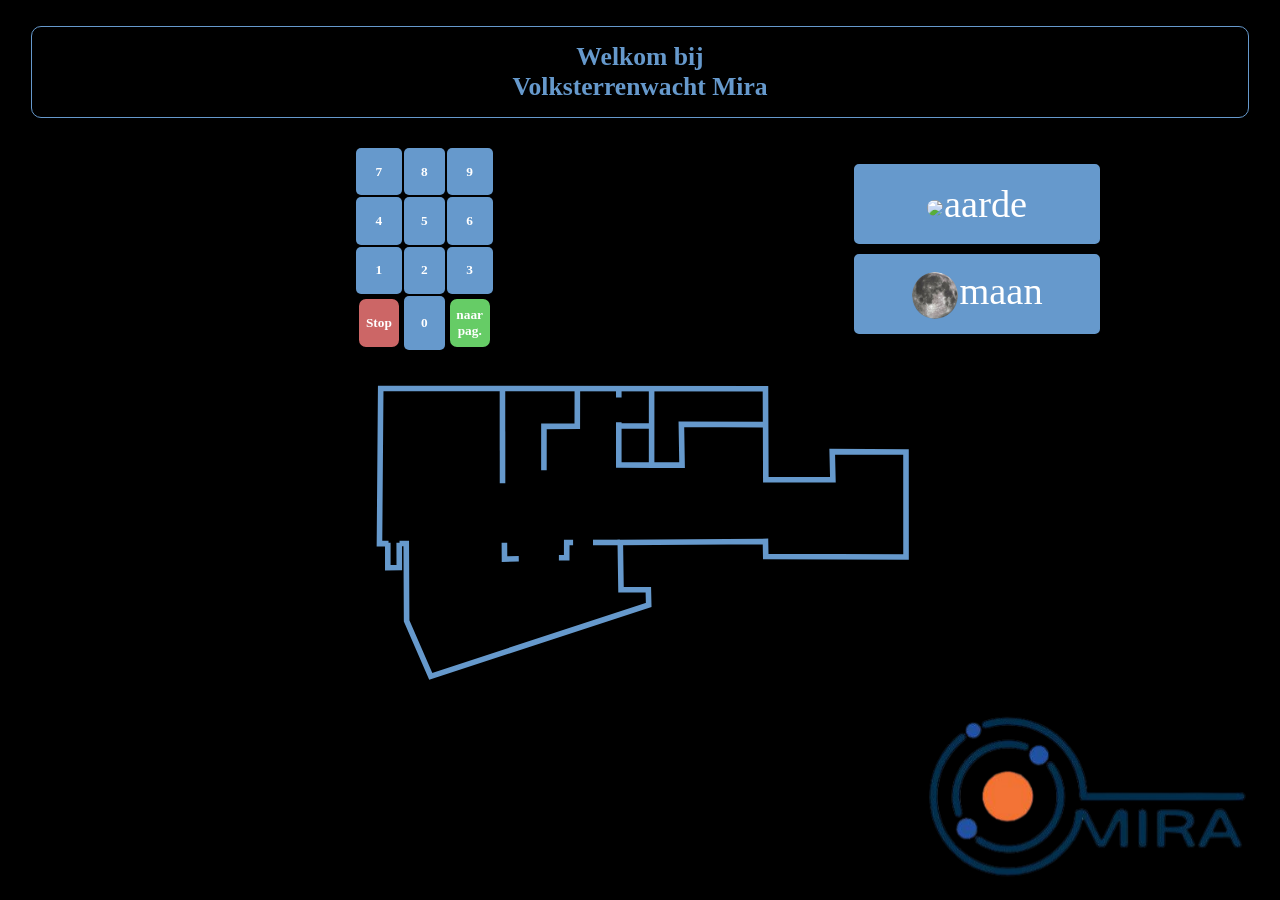
==== commit 0e9fe079: "Rename index.html to gids.html" ====
--- a/gids.html
+++ b/gids.html
@@ -32,4 +32,4 @@
     </p>
     <script src="gids.js"></script>
 </body>
-</html>+</html>
--- a/gids.css
+++ b/gids.css
@@ -10,7 +10,6 @@
 .flexInBody {
     display: flex;
     width: 100vw;
-    height: 95vh;
     flex-direction: column;
     justify-content: center;
     align-items: center;
@@ -32,6 +31,12 @@
 }
 p, h3 {
     color: rgba(102, 153, 204);
+}
+h3 {
+    margin-top: 10vh;
+}
+.terug {
+    margin-bottom: 10vh;
 }
 table, tr, td {
     border: 0.3vw solid black;
@@ -580,4 +585,4 @@
     .knop70 { left: 39.2%; }
     .knop71 { left: 32.9%; }
     .knop72 { left: 22.7%; }
-}+}
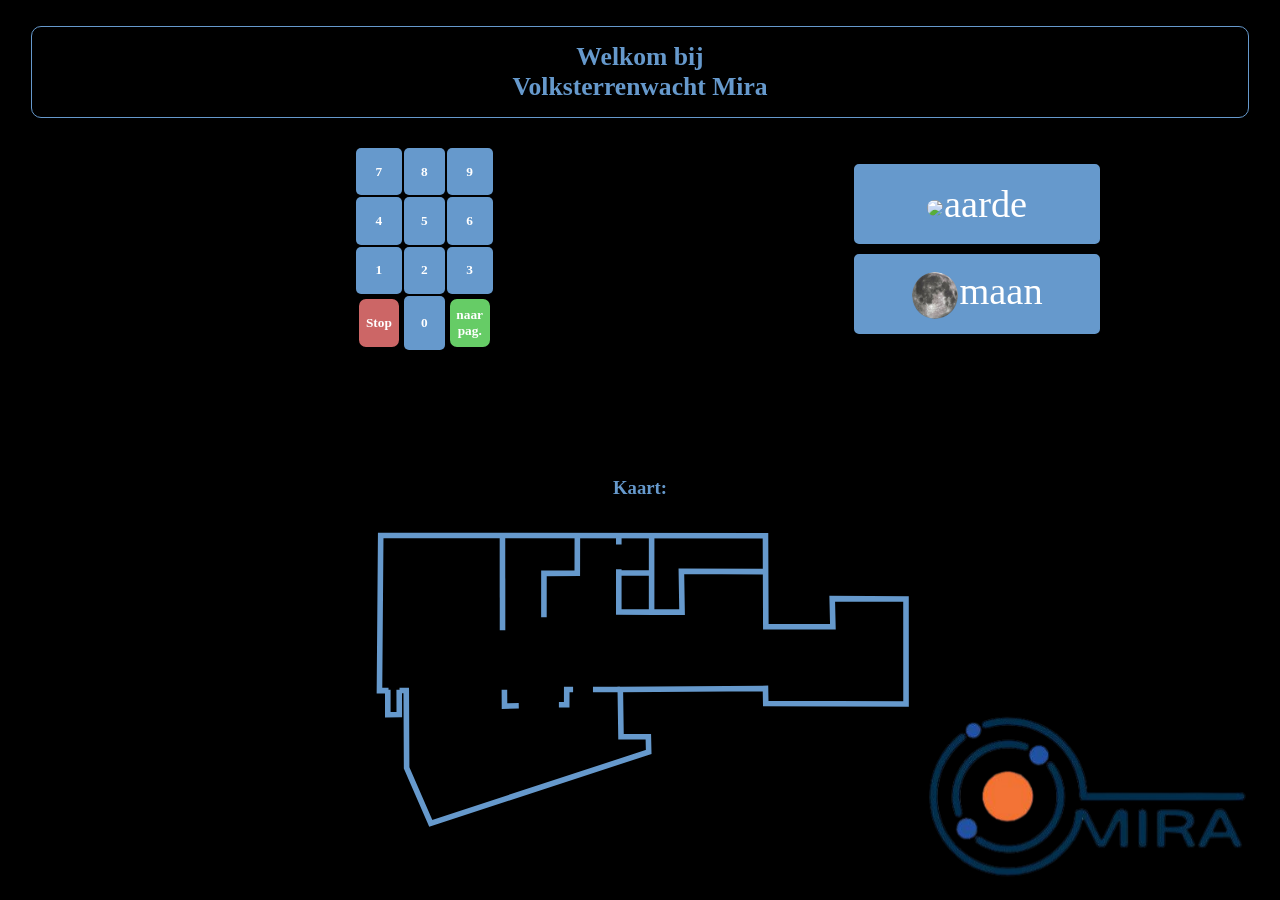
==== commit 99373bef: "Update gids.html" ====
--- a/gids.html
+++ b/gids.html
@@ -28,6 +28,7 @@
     </span>
     
     <p>
+        <h3>Kaart:</h3>
         <button class="kaart" id="kaart"></button>
     </p>
     <script src="gids.js"></script>
--- a/gids.css
+++ b/gids.css
@@ -143,6 +143,16 @@
 }
 .fotoPagina {
     width: 90vw;
+}
+.flexInBodyKaart {
+    display: flex;
+    width: 100vw;
+    height: 100vh;
+    flex-direction: column;
+    justify-content: center;
+    align-items: center;
+    margin: 0;
+    border: 0;
 }
 .kaart {
     color: white;
@@ -585,4 +595,4 @@
     .knop70 { left: 39.2%; }
     .knop71 { left: 32.9%; }
     .knop72 { left: 22.7%; }
-}
+}
